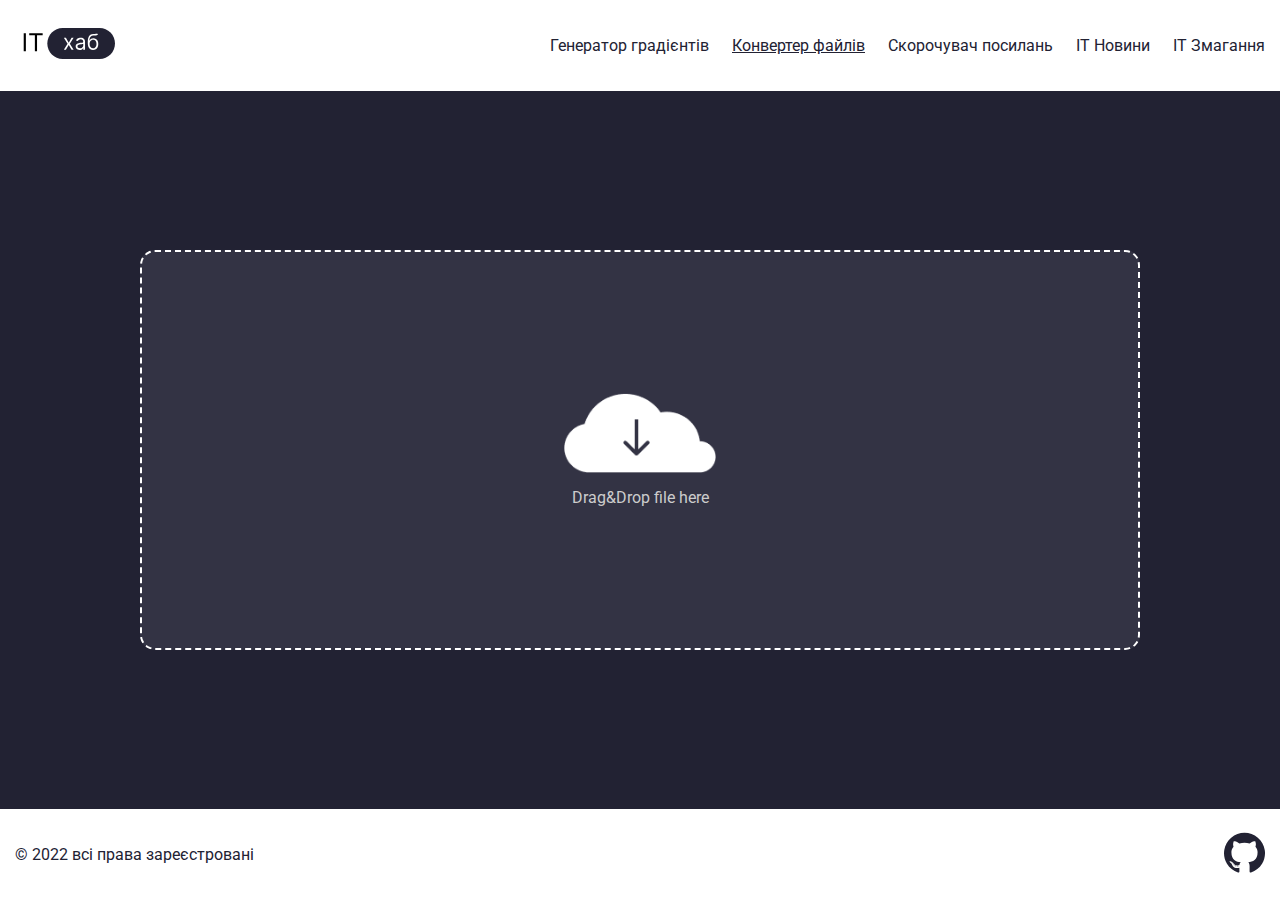
==== index.html @ cc66382a "index" ====
<!DOCTYPE html>
<html lang="en">
<head>
  <title>Convertor</title>
  <meta name="viewport" content="width=device-width, initial-scale=1.0">
  <meta charset="utf-8">
  <link rel="preconnect" href="https://fonts.googleapis.com">
  <link rel="preconnect" href="https://fonts.gstatic.com" crossorigin>
  <link href="https://fonts.googleapis.com/css2?family=Fira+Sans&family=Roboto:wght@400;700&display=swap" rel="stylesheet">
  <link rel="stylesheet" href="css/nice-select2.css">
  <link rel="stylesheet" href="css/main.css">
  <link rel="stylesheet" href="css/convertor.css">
</head>

<body>

  <header class="header">
    <div class="container">

        <a href="#" class="header__logo">
            <img src="img/logo.svg">
        </a>
        <nav class="header__menu">
            <ul class="header__list">
                <li class="header__item">
                    <a href="#" class="header__link">Генератор градієнтів</a>
                </li>
                <li class="header__item">
                    <a href="#" class="header__link header__link_active">Конвертер файлів</a>
                </li>
                <li class="header__item">
                    <a href="#" class="header__link">Скорочувач посилань</a>
                </li>
                <li class="header__item">
                    <a href="#" class="header__link">ІТ Новини</a>
                </li>
                <li class="header__item">
                    <a href="#" class="header__link">ІТ Змагання</a>
                </li>
            </ul>
        </nav>
        <button class="header__menu-btn">
            <span></span>
        </button>

    </div>
</header>

  <main>
    <section class="drop">
      <div class="container">

        

        <div class="drop-controls" >
          <form class="drop-controls__form" id="form" enctype="multipart/form-data">
            <div class="drop-zone">
              <img src="img/layer1.png" alt="cloud" class="drop-zone__img">
              <span class="drop-zone__prompt">Drag&Drop file here</span>
              <input accept="png, jpg, webp" type="file" name="File" class="drop-zone__input">
            </div>
          </form>

          <div class="drop-controls__select-container">
            <div class="drop-controls__select-block">
              <h3 class="drop-controls__title">Конвертувати в</h3>
              <select name="file" id="toInput" class="drop-controls__select">
                <option value="jpg" class="drop-controls__select-option">jpg</option>
                <option value="png" class="drop-controls__select-option">png</option>
                <option value="webp" class="drop-controls__select-option">webp</option>
              </select> 
            </div>
            <button type="submit" class="drop-controls__btn" form="form">Конвертувати</button>
          </div>
        </div>
        <img src="img/loader.gif" class="loader" style="display: none;">

        <div class="converted-container">
          <img src="" id="img" class="drop-zone drop-controls converted-container__img">
          <h2 class="converted-container__title">Дякую за користування нашим сайтом</h2>
          <a href="" id="link" download="converted" class="converted-container__download-link">Завантажити файл</a>
        </div>
        
      </div>
    </section>
  </main>

  <footer class="footer">
    <div class="container">

        <p class="footer__copy">&copy; 2022 всі права зареєстровані</p>
        <a href="#" class="footer__socials-link">
            <img src="img/github.svg" class="footer__socials-img">
        </a>

    </div>
  </footer>

 

  <script src="https://unpkg.com/axios/dist/axios.min.js"></script>
  <script src="nice-select2.js"></script>
  <script src="convertor.js"></script>
</body>
</html>
---- css/nice-select2.css ----
.nice-select {
    -webkit-tap-highlight-color: rgba(0, 0, 0, 0);
    background-color: #fff;
    border-radius: 5px;
    border: solid 1px #e8e8e8;
    box-sizing: border-box;
    clear: both;
    cursor: pointer;
    display: block;
    float: left;
    font-family: inherit;
    font-size: 14px;
    font-weight: normal;
    height: 38px;
    line-height: 36px;
    outline: none;
    padding-left: 18px;
    padding-right: 30px;
    position: relative;
    text-align: left !important;
    transition: all .2s ease-in-out;
    user-select: none;
    white-space: nowrap;
    width: 100%;
    border-radius: 15px;
    border: none;
    display: flex;
    align-items: center;
}

.nice-select:hover {
    border-color: #dbdbdb
}

.nice-select:active,
.nice-select.open,
.nice-select:focus {
    border-color: #999
}

.nice-select:after {
    border-bottom: 2px solid #999;
    border-right: 2px solid #999;
    content: "";
    display: block;
    height: 5px;
    margin-top: -4px;
    pointer-events: none;
    position: absolute;
    right: 12px;
    top: 50%;
    transform-origin: 66% 66%;
    transform: rotate(45deg);
    transition: all .15s ease-in-out;
    width: 5px
}

.nice-select.open:after {
    transform: rotate(-135deg)
}

.nice-select.open .nice-select-dropdown {
    opacity: 1;
    pointer-events: auto;
    transform: scale(1) translateY(0)
}

.nice-select.disabled {
    border-color: #ededed;
    color: #000;
    pointer-events: none
}

.nice-select.disabled:after {
    border-color: #ccc
}

.nice-select.wide {
    width: 100%
}

.nice-select.wide .nice-select-dropdown {
    left: 0 !important;
    right: 0 !important
}

.nice-select.right {
    float: right
}

.nice-select.right .nice-select-dropdown {
    left: auto;
    right: 0
}

.nice-select.small {
    font-size: 12px;
    height: 36px;
    line-height: 34px
}

.nice-select.small:after {
    height: 4px;
    width: 4px
}

.nice-select.small .option {
    line-height: 34px;
    min-height: 34px
}

.nice-select .nice-select-dropdown {
    margin-top: 4px;
    background-color: #fff;
    border-radius: 5px;
    box-shadow: 0 0 0 1px rgba(68, 68, 68, .11);
    pointer-events: none;
    position: absolute;
    top: 100%;
    left: 0;
    transform-origin: 50% 0;
    transform: scale(0.75) translateY(19px);
    transition: all .2s cubic-bezier(0.5, 0, 0, 1.25), opacity .15s ease-out;
    z-index: 9;
    opacity: 0
}

.nice-select .list {
    border-radius: 5px;
    box-sizing: border-box;
    overflow: hidden;
    padding: 0;
    max-height: 210px;
    overflow-y: auto
}

.nice-select .list:hover .option:not(:hover) {
    background-color: transparent !important
}

.nice-select .option {
    cursor: pointer;
    font-weight: 400;
    line-height: 40px;
    list-style: none;
    color: #000;
    outline: none;
    padding-left: 18px;
    padding-right: 29px;
    text-align: left;
    transition: all .2s
}

.nice-select .option:hover,
.nice-select .option.focus,
.nice-select .option.selected.focus {
    background-color: #f6f6f6
}

.nice-select .option.selected {
    font-weight: bold
}

.nice-select .option.disabled {
    background-color: transparent;
    color: #999;
    cursor: default
}

.nice-select .optgroup {
    font-weight: bold
}

.no-csspointerevents .nice-select .nice-select-dropdown {
    display: none
}

.no-csspointerevents .nice-select.open .nice-select-dropdown {
    display: block
}

.nice-select .list::-webkit-scrollbar {
    width: 0
}

.nice-select .has-multiple {
    white-space: inherit;
    height: auto;
    padding: 7px 12px;
    min-height: 36px;
    line-height: 22px
}


.nice-select .has-multiple span.current {
    border: 1px solid #ccc;
    background: #eee;
    padding: 0 10px;
    border-radius: 3px;
    display: inline-block;
    line-height: 24px;
    font-size: 14px;
    margin-bottom: 3px;
    margin-right: 3px;
}

.nice-select .has-multiple .multiple-options {
    display: block;
    line-height: 24px;
    padding: 0
}

.nice-select .nice-select-search-box {
    box-sizing: border-box;
    width: 100%;
    padding: 5px;
    pointer-events: none;
    border-radius: 5px 5px 0 0
}

.nice-select .nice-select-search {
    box-sizing: border-box;
    background-color: #fff;
    border: 1px solid #e8e8e8;
    border-radius: 3px;
    color: #444;
    display: inline-block;
    vertical-align: middle;
    padding: 7px 12px;
    margin: 0 10px 0 0;
    width: 100%;
    min-height: 36px;
    line-height: 22px;
    height: auto;
    outline: 0 !important;
    font-size: 14px
}
---- css/main.css ----
ul {
  list-style: none;
}

body {
  min-height: 100vh;
  position: relative;
}

.header {
  position: absolute;
  top: 0;
  left: 0;
  width: 100%;
  background: #fff;
}

.header .container {
  min-height: 91px;
  display: -webkit-box;
  display: -ms-flexbox;
  display: flex;
  -webkit-box-pack: justify;
      -ms-flex-pack: justify;
          justify-content: space-between;
  -webkit-box-align: center;
      -ms-flex-align: center;
          align-items: center;
}

.header__logo img {
  width: 100px;
}

@media (max-width: 992px) {
  .header__menu {
    position: fixed;
    width: 100%;
    height: 100vh;
    top: -100vh;
    left: 0;
    background: #fff;
    z-index: 4;
    display: -webkit-box;
    display: -ms-flexbox;
    display: flex;
    -webkit-box-align: center;
        -ms-flex-align: center;
            align-items: center;
    -webkit-box-pack: center;
        -ms-flex-pack: center;
            justify-content: center;
    -webkit-transition: top .3s;
    transition: top .3s;
  }
}

.header__menu_active {
  top: 0;
}

.header__list {
  display: -webkit-box;
  display: -ms-flexbox;
  display: flex;
}

@media (max-width: 992px) {
  .header__list {
    -webkit-box-orient: vertical;
    -webkit-box-direction: normal;
        -ms-flex-direction: column;
            flex-direction: column;
  }
}

.header__item:not(:last-child) {
  margin-right: 23px;
}

@media (max-width: 992px) {
  .header__item:not(:last-child) {
    margin-right: 0;
  }
}

.header__link {
  text-decoration: none;
  color: #223;
}

.header__link_active {
  text-decoration: underline;
}

@media (max-width: 992px) {
  .header__link {
    display: block;
    text-align: center;
    font-size: 24px;
    padding-bottom: 15px;
  }
}

.header__menu-btn {
  background: none;
  border: none;
  width: 40px;
  height: 22px;
  display: -webkit-box;
  display: -ms-flexbox;
  display: flex;
  -webkit-box-align: center;
      -ms-flex-align: center;
          align-items: center;
  display: none;
  position: relative;
  z-index: 5;
}

@media (max-width: 992px) {
  .header__menu-btn {
    display: block;
  }
}

.header__menu-btn span {
  display: block;
  position: relative;
  width: 100%;
  height: 1.5px;
  background: #000;
  -webkit-transition: -webkit-transform .3s;
  transition: -webkit-transform .3s;
  transition: transform .3s;
  transition: transform .3s, -webkit-transform .3s;
}

.header__menu-btn span::before {
  content: '';
  display: block;
  width: 100%;
  height: 1.5px;
  background: #000;
  position: absolute;
  top: -11px;
  -webkit-transition: top .3s, -webkit-transform .3s;
  transition: top .3s, -webkit-transform .3s;
  transition: top .3s, transform .3s;
  transition: top .3s, transform .3s, -webkit-transform .3s;
}

.header__menu-btn span::after {
  content: '';
  display: block;
  width: 100%;
  height: 1.5px;
  background: #000;
  position: absolute;
  top: 11px;
  -webkit-transition: top .3s, -webkit-transform .3s;
  transition: top .3s, -webkit-transform .3s;
  transition: top .3s, transform .3s;
  transition: top .3s, transform .3s, -webkit-transform .3s;
}

.header__menu-btn_active span {
  -webkit-transform: rotate(45deg);
          transform: rotate(45deg);
}

.header__menu-btn_active span::after {
  top: 0;
}

.header__menu-btn_active span::before {
  top: 0;
  -webkit-transform: rotate(90deg);
          transform: rotate(90deg);
}

.footer {
  position: absolute;
  bottom: 0;
  left: 0;
  width: 100%;
  background: #fff;
  color: #222233;
}

.footer .container {
  display: -webkit-box;
  display: -ms-flexbox;
  display: flex;
  -webkit-box-pack: justify;
      -ms-flex-pack: justify;
          justify-content: space-between;
  -webkit-box-align: center;
      -ms-flex-align: center;
          align-items: center;
  min-height: 91px;
}
---- css/convertor.css ----
* {
  margin: 0;
  padding: 0;
  -webkit-box-sizing: border-box;
  box-sizing: border-box;
}

body {
  background: #223;
  font-family: "Roboto", sans-serif;
  color: #fff;
}

.container {
  max-width: 1470px;
  padding: 0 15px;
  margin: 0 auto;
}

.drop {
  padding: 0 15px;
  min-height: 100vh;
  display: -webkit-box;
  display: -ms-flexbox;
  display: flex;
  -webkit-box-pack: center;
      -ms-flex-pack: center;
          justify-content: center;
  -webkit-box-align: center;
      -ms-flex-align: center;
          align-items: center;
}

.drop .container {
  width: 100%;
  padding: 105px 0;
}

.drop-zone {
  max-width: 100%;
  height: 400px;
  display: -webkit-box;
  display: -ms-flexbox;
  display: flex;
  -webkit-box-orient: vertical;
  -webkit-box-direction: normal;
      -ms-flex-direction: column;
          flex-direction: column;
  -webkit-box-align: center;
      -ms-flex-align: center;
          align-items: center;
  -webkit-box-pack: center;
      -ms-flex-pack: center;
          justify-content: center;
  cursor: pointer;
  color: #cccccc;
  border: 2px dashed #FFFFFF;
  border-radius: 15px;
  background: rgba(68, 68, 85, 0.5);
}

.drop-zone .drop-zone__prompt {
  font-family: 'Roboto', sans-serif;
}

.drop-zone .drop-zone__img {
  display: block;
  max-width: 170px;
  height: 80px;
  margin-bottom: 15px;
}

.drop-zone .drop-zone__input {
  display: none;
}

@media (max-width: 768px) {
  .drop-zone {
    height: 300px;
  }
}

.drop-zone--over {
  border-style: solid;
}

.drop-zone__thumb {
  width: 100%;
  height: 100%;
  border-radius: 10px;
  overflow: hidden;
  background-color: rgba(68, 68, 85, 0.5);
  background-size: contain;
  background-repeat: no-repeat;
  background-position: center;
  position: relative;
}

.drop-zone__thumb::after {
  content: attr(data-label);
  position: absolute;
  bottom: 0;
  left: 0;
  width: 100%;
  padding: 5px 0;
  color: #ffffff;
  background: rgba(0, 0, 0, 0.75);
  font-family: 'Roboto', sans-serif;
  font-size: 14px;
  text-align: center;
}

.drop-controls {
  max-width: 80%;
  margin: 0 auto;
  position: relative;
}

.drop-controls .drop-controls__select-container {
  display: none;
  -webkit-box-align: center;
      -ms-flex-align: center;
          align-items: center;
  -webkit-box-pack: justify;
      -ms-flex-pack: justify;
          justify-content: space-between;
  margin-top: 30px;
}

.drop-controls .drop-controls__select-container .drop-controls__select-block {
  display: -webkit-box;
  display: -ms-flexbox;
  display: flex;
  -webkit-box-align: center;
      -ms-flex-align: center;
          align-items: center;
  gap: 15px;
}

.drop-controls .drop-controls__select-container .drop-controls__title {
  font-size: 24px;
  font-family: 'Fira Sans', sans-serif;
}

.drop-controls .drop-controls__select-container .drop-controls__select {
  width: 186px;
  height: 48px;
  padding: 0 15px;
  background: #444455;
  border-radius: 15px;
  border: none;
  color: #FFFFFF;
  font-family: 'Roboto', sans-serif;
  font-size: 16px;
  outline: none;
}

.drop-controls .drop-controls__select-container .drop-controls__btn {
  border: none;
  width: 186px;
  height: 48px;
  background: #444455;
  border-radius: 15px;
  display: none;
  -webkit-box-pack: center;
      -ms-flex-pack: center;
          justify-content: center;
  -webkit-box-align: center;
      -ms-flex-align: center;
          align-items: center;
  color: #FFFFFF;
  font-family: 'Roboto', sans-serif;
  font-size: 16px;
  cursor: pointer;
}

@media (max-width: 768px) {
  .drop-controls__select-container {
    -webkit-box-orient: vertical;
    -webkit-box-direction: normal;
        -ms-flex-direction: column;
            flex-direction: column;
    margin-top: 10px;
    row-gap: 15px;
  }
  .drop-controls__select-block {
    -webkit-box-orient: vertical;
    -webkit-box-direction: normal;
        -ms-flex-direction: column;
            flex-direction: column;
  }
}

.converted-container {
  text-align: center;
  display: none;
}

.converted-container .converted-container__img {
  margin-bottom: 15px;
}

@media (max-width: 768px) {
  .converted-container .converted-container__img {
    width: 100%;
    height: auto;
  }
}

.converted-container .converted-container__title {
  font-size: 35px;
  margin-bottom: 15px;
}

.converted-container__download-link {
  font-family: 'Roboto', sans-serif;
  font-size: 20px;
  text-decoration: none;
  color: #FFFFFF;
  padding: 15px;
  border-radius: 15px;
  background: #445;
  display: inline-block !important;
}

.loader {
  display: block;
  margin: 0 auto;
}
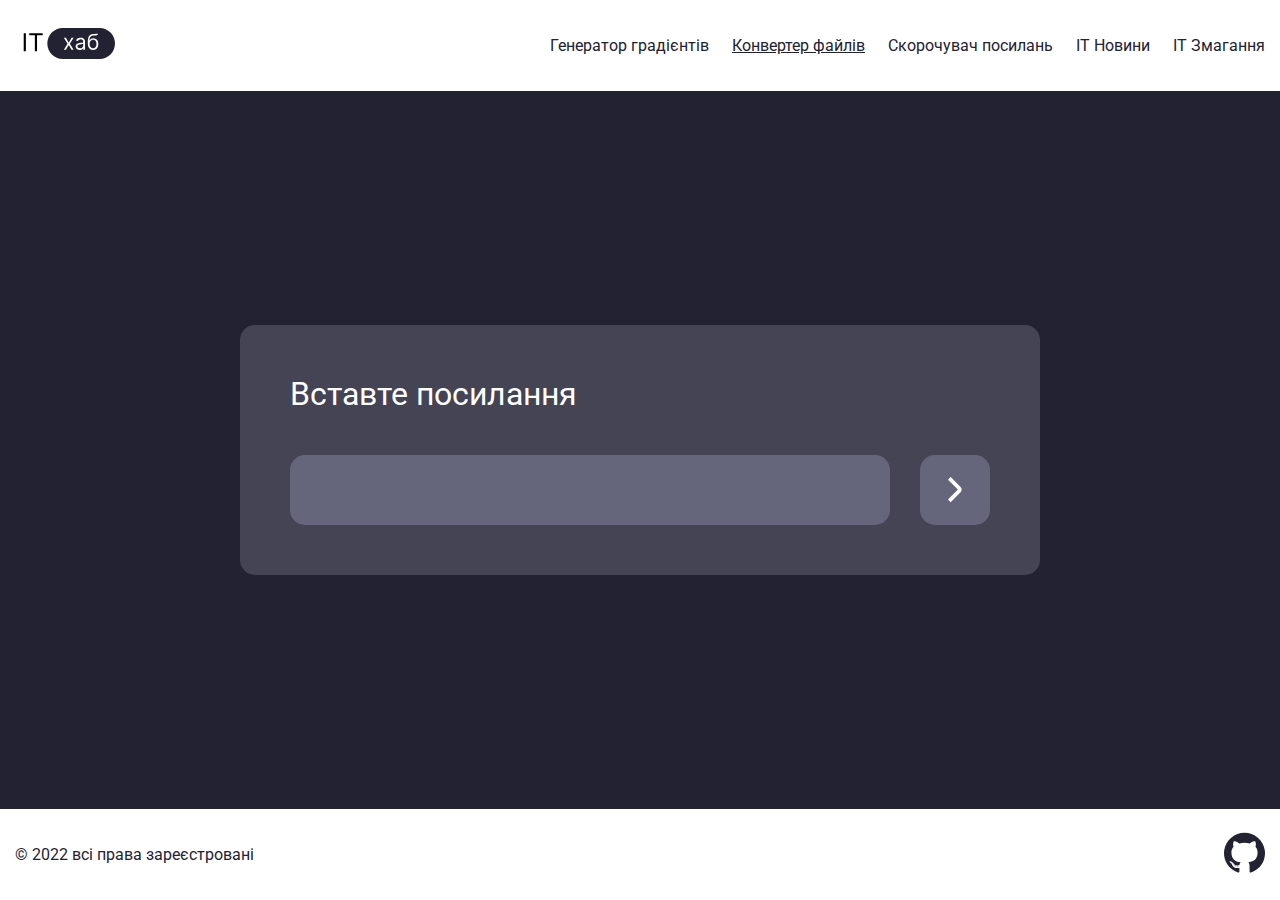
==== commit d3e09290: "index" ====
--- a/index.html
+++ b/index.html
@@ -1,17 +1,16 @@
 <!DOCTYPE html>
 <html lang="en">
 <head>
-  <title>Convertor</title>
+  <meta charset="UTF-8">
+  <meta http-equiv="X-UA-Compatible" content="IE=edge">
   <meta name="viewport" content="width=device-width, initial-scale=1.0">
-  <meta charset="utf-8">
   <link rel="preconnect" href="https://fonts.googleapis.com">
   <link rel="preconnect" href="https://fonts.gstatic.com" crossorigin>
   <link href="https://fonts.googleapis.com/css2?family=Fira+Sans&family=Roboto:wght@400;700&display=swap" rel="stylesheet">
-  <link rel="stylesheet" href="css/nice-select2.css">
   <link rel="stylesheet" href="css/main.css">
-  <link rel="stylesheet" href="css/convertor.css">
+  <link rel="stylesheet" href="css/url-shortener.css">
+  <title>Url Shortener</title>
 </head>
-
 <body>
 
   <header class="header">
@@ -44,43 +43,43 @@
         </button>
 
     </div>
-</header>
+  </header>
+
+  
+  <div class="copy-alert"><p>Текст скопійовано</p></div>
 
   <main>
-    <section class="drop">
+    <section class="url-shortener">
       <div class="container">
 
         
+        <div class="url-shortener__container">
+          <form class="url-shortener__form" id="url-form-id">
+  
+            <label for="url-field" class="url-shortener__title">Вставте посилання</label>
+            <div class="url-shortener__form-container">
+              <input type="url" name="" id="url-field" class="url-shortener__form-field">
+              <button type="submit" class="url-shortener__btn"><img src="img/url-shortener-arrow.svg" alt="arrow"></button>
+            </div>
+  
+          </form>
+        </div>
 
-        <div class="drop-controls" >
-          <form class="drop-controls__form" id="form" enctype="multipart/form-data">
-            <div class="drop-zone">
-              <img src="img/layer1.png" alt="cloud" class="drop-zone__img">
-              <span class="drop-zone__prompt">Drag&Drop file here</span>
-              <input accept="png, jpg, webp" type="file" name="File" class="drop-zone__input">
+        <div class="url-shortened__container url-shortener__container">
+          <form class="url-shortener__form">
+
+            <label for="url-field" class="url-shortener__title">Скорочене посилання</label>
+            <div class="url-shortener__form-container">
+
+              <input type="url" name="url-input" id="url-field" class="url-shortened__form-field  url-shortener__form-field" readonly value="">
+              
+              <button type="button" class="url-shortener__btn" id="url-btn"><img src="img/url-shortener-copy.svg" alt="copy"></button>
+
             </div>
+
           </form>
-
-          <div class="drop-controls__select-container">
-            <div class="drop-controls__select-block">
-              <h3 class="drop-controls__title">Конвертувати в</h3>
-              <select name="file" id="toInput" class="drop-controls__select">
-                <option value="jpg" class="drop-controls__select-option">jpg</option>
-                <option value="png" class="drop-controls__select-option">png</option>
-                <option value="webp" class="drop-controls__select-option">webp</option>
-              </select> 
-            </div>
-            <button type="submit" class="drop-controls__btn" form="form">Конвертувати</button>
-          </div>
         </div>
-        <img src="img/loader.gif" class="loader" style="display: none;">
-
-        <div class="converted-container">
-          <img src="" id="img" class="drop-zone drop-controls converted-container__img">
-          <h2 class="converted-container__title">Дякую за користування нашим сайтом</h2>
-          <a href="" id="link" download="converted" class="converted-container__download-link">Завантажити файл</a>
-        </div>
-        
+  
       </div>
     </section>
   </main>
@@ -96,10 +95,21 @@
     </div>
   </footer>
 
- 
+  <script src="clipboard.min.js"></script>
+  <script src="url-shortener.js"></script>
+</body>
+</html>
 
-  <script src="https://unpkg.com/axios/dist/axios.min.js"></script>
-  <script src="nice-select2.js"></script>
-  <script src="convertor.js"></script>
-</body>
-</html>+<!-- 
+
+  
+          <input type="url" readonly>
+
+<form class="url-shortener__form" id="url-form-id">
+
+  <label for="url-input">Введіть посилання</label>
+  <input type="url" name="url" id="url-input" required >
+
+  <input type="submit" value="submit">
+
+</form> -->--- a/css/url-shortener.css
+++ b/css/url-shortener.css
@@ -0,0 +1,179 @@
+* {
+  margin: 0;
+  padding: 0;
+  -webkit-box-sizing: border-box;
+  box-sizing: border-box;
+}
+
+body {
+  background: #223;
+  font-family: "Roboto", sans-serif;
+  color: #fff;
+  position: relative;
+}
+
+.container {
+  max-width: 1470px;
+  padding: 0 15px;
+  margin: 0 auto;
+}
+
+.url-shortener {
+  padding: 0 15px;
+  min-height: 100vh;
+  display: -webkit-box;
+  display: -ms-flexbox;
+  display: flex;
+  -webkit-box-pack: center;
+      -ms-flex-pack: center;
+          justify-content: center;
+  -webkit-box-align: center;
+      -ms-flex-align: center;
+          align-items: center;
+}
+
+.url-shortener .container {
+  width: 100%;
+  padding: 105px 0;
+}
+
+.copy-alert {
+  display: -webkit-box;
+  display: -ms-flexbox;
+  display: flex;
+  -webkit-box-pack: center;
+      -ms-flex-pack: center;
+          justify-content: center;
+  -webkit-box-align: center;
+      -ms-flex-align: center;
+          align-items: center;
+  height: 50px;
+  border-radius: 15px;
+  background-color: #65667C;
+  position: absolute;
+  left: 15px;
+  right: 15px;
+  top: 130px;
+  -webkit-transform: translateY(-370%);
+          transform: translateY(-370%);
+  -webkit-transition: .4s;
+  transition: .4s;
+}
+
+.copy-alert p {
+  font-family: 'Roboto', sans-serif;
+  font-size: 24px;
+}
+
+.copy-alert.active {
+  -webkit-transform: translateY(0%);
+          transform: translateY(0%);
+}
+
+.url-shortener__container {
+  max-width: 800px;
+  height: 250px;
+  margin: 0 auto;
+  background-color: #444455;
+  border-radius: 15px;
+  padding: 50px;
+}
+
+.url-shortener__container .url-shortener__form {
+  width: 100%;
+  height: 100%;
+  display: -webkit-box;
+  display: -ms-flexbox;
+  display: flex;
+  -webkit-box-orient: vertical;
+  -webkit-box-direction: normal;
+      -ms-flex-direction: column;
+          flex-direction: column;
+  -webkit-box-pack: justify;
+      -ms-flex-pack: justify;
+          justify-content: space-between;
+}
+
+.url-shortener__container .url-shortener__form .url-shortener__title {
+  font-family: 'Roboto', sans-serif;
+  font-size: 32px;
+}
+
+@media (max-width: 768px) {
+  .url-shortener__container {
+    padding: 20px;
+    height: 100%;
+  }
+  .url-shortener__container .url-shortener__title {
+    font-size: 24px;
+    margin-bottom: 20px;
+  }
+}
+
+.url-shortener__form-container {
+  display: -webkit-box;
+  display: -ms-flexbox;
+  display: flex;
+  -webkit-box-pack: justify;
+      -ms-flex-pack: justify;
+          justify-content: space-between;
+  gap: 15px;
+}
+
+.url-shortener__form-container .url-shortener__form-field {
+  width: 600px;
+  height: 70px;
+  border: none;
+  border-radius: 15px;
+  background-color: #65667C;
+  padding: 0 20px;
+  outline: none;
+  color: #FFFFFF;
+  font-size: 24px;
+}
+
+.url-shortener__form-container .url-shortener__form-field:focus {
+  -webkit-box-shadow: 4px 4px 7px rgba(0, 0, 0, 0.2);
+          box-shadow: 4px 4px 7px rgba(0, 0, 0, 0.2);
+}
+
+.url-shortener__form-container .url-shortener__btn {
+  width: 70px;
+  height: 70px;
+  border: none;
+  border-radius: 15px;
+  background-color: #65667C;
+  display: -webkit-box;
+  display: -ms-flexbox;
+  display: flex;
+  -webkit-box-pack: center;
+      -ms-flex-pack: center;
+          justify-content: center;
+  -webkit-box-align: center;
+      -ms-flex-align: center;
+          align-items: center;
+  cursor: pointer;
+  -webkit-transition: background-color .2s;
+  transition: background-color .2s;
+  position: relative;
+}
+
+.url-shortener__form-container .url-shortener__btn:hover {
+  background-color: #75768e;
+}
+
+@media (max-width: 768px) {
+  .url-shortener__form-container {
+    -webkit-box-orient: vertical;
+    -webkit-box-direction: normal;
+        -ms-flex-direction: column;
+            flex-direction: column;
+  }
+  .url-shortener__form-container .url-shortener__form-field {
+    width: 100%;
+  }
+}
+
+.url-shortened__container {
+  display: none;
+}
